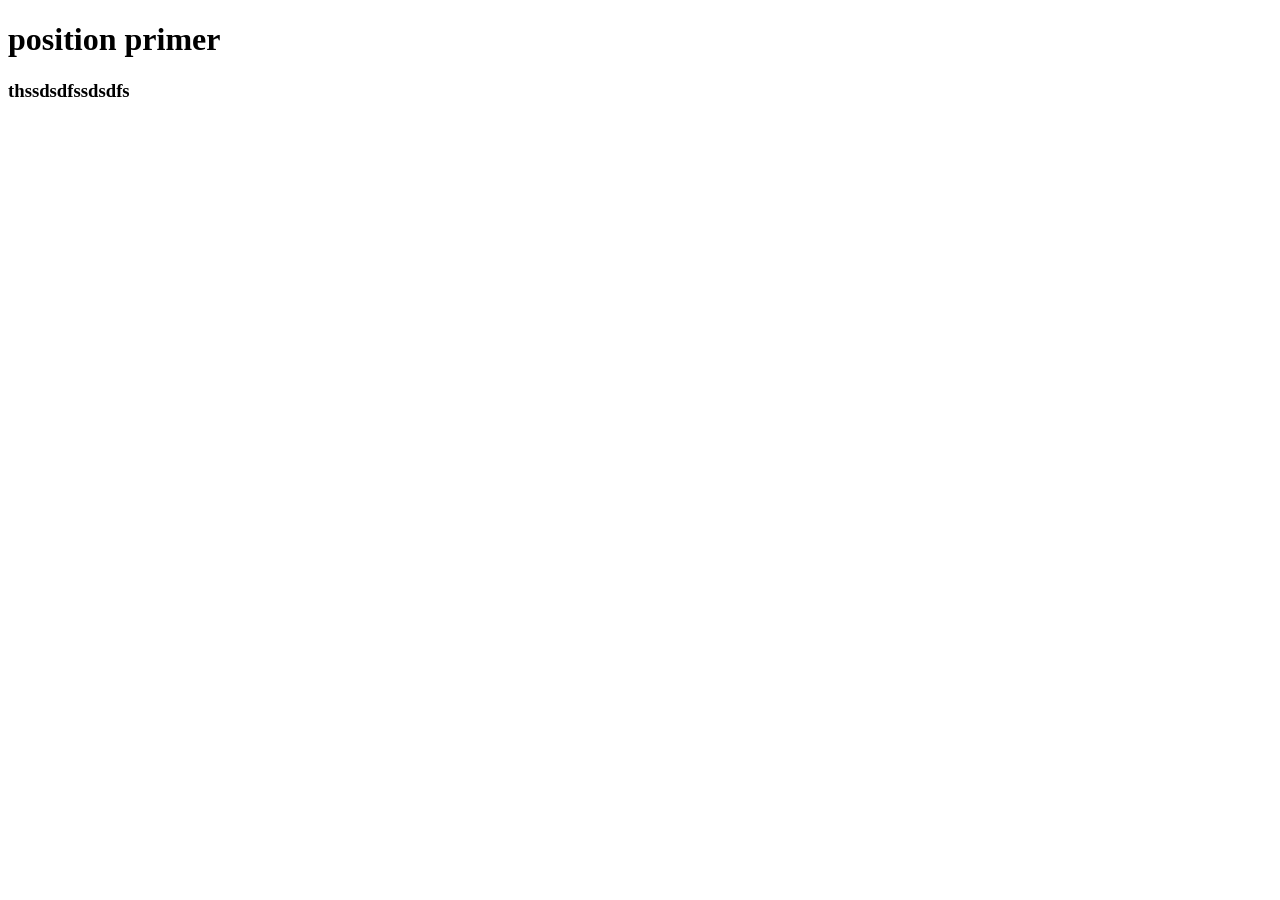
==== index.html @ b012a733 "index add" ====
<!DOCTYPE html>
<html>
<head>
	<title>witpoli position primer</title>
	<link rel="stylesheet" href="style.scss">
</head>
<body>

<!-- google form code -->
<!-- https://docs.google.com/spreadsheets/d/1E1pTPVAfE-c4VFsl24jD144s67pmPw9c_oCCeOTcOKY/pubhtml -->

<!-- form embedd -->

<!-- <iframe src="https://docs.google.com/forms/d/19LBDYblHAmkyZDLu_5EebUnBT2uLsnxxg2uSmSsYRYU/viewform?embedded=true" width="800" height="500" frameborder="0" marginheight="0" marginwidth="0">Loading...</iframe> -->

<h1>position primer</h1>
<h3>thssdsdfssdsdfs</h3>
</body>
</html>
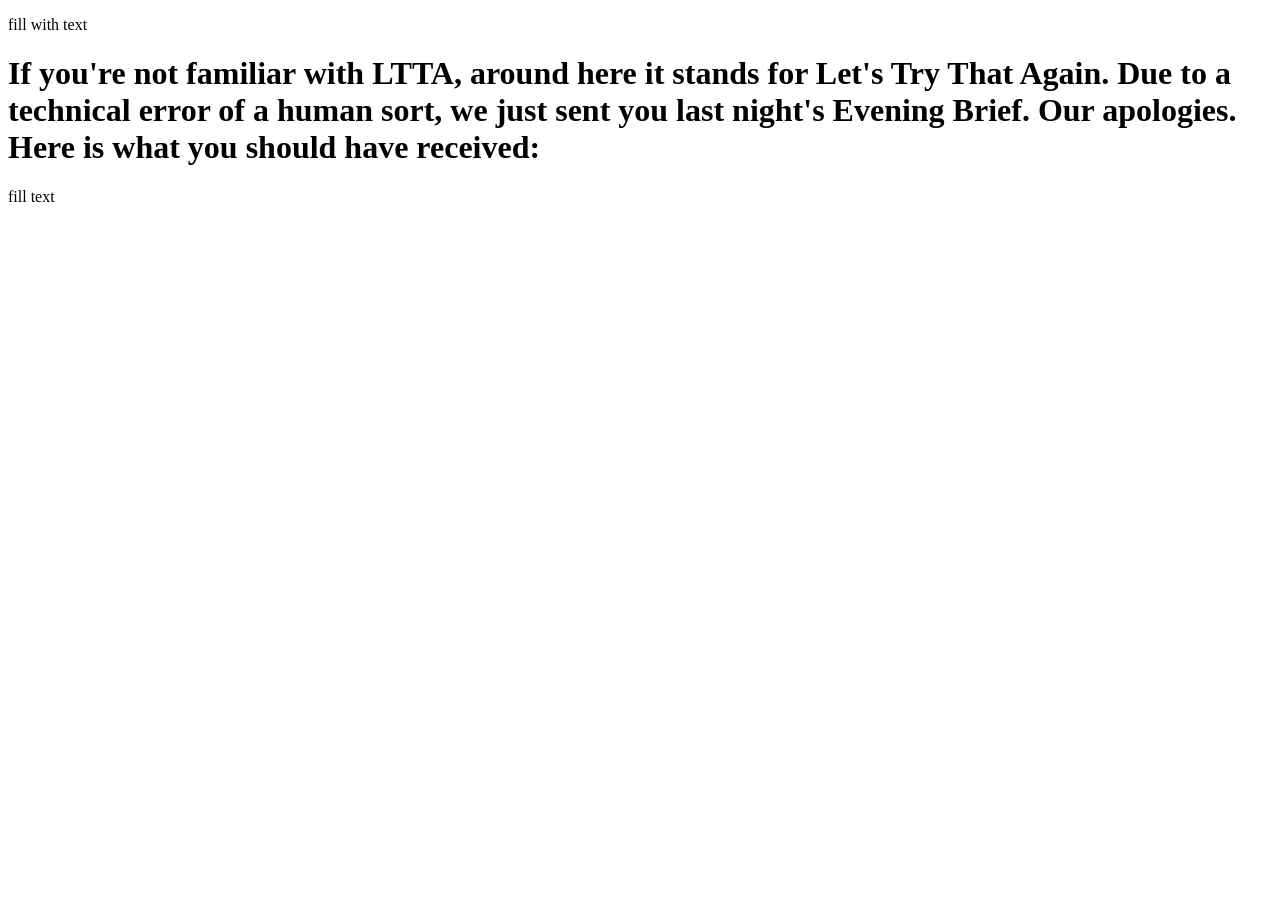
==== commit 7af60590: "wizzy is so hekpful" ====
--- a/index.html
+++ b/index.html
@@ -12,8 +12,9 @@
 <!-- form embedd -->
 
 <!-- <iframe src="https://docs.google.com/forms/d/19LBDYblHAmkyZDLu_5EebUnBT2uLsnxxg2uSmSsYRYU/viewform?embedded=true" width="800" height="500" frameborder="0" marginheight="0" marginwidth="0">Loading...</iframe> -->
-
-<h1>position primer</h1>
-<h3>thssdsdfssdsdfs</h3>
+<p>fill with text</p>
+<h1>If you're not familiar with LTTA, around here it stands for Let's Try That Again. Due to a technical error of a human sort, we just sent you last night's Evening Brief. Our apologies. Here is what you should have received:
+</h1>
+<p>fill text</p>
 </body>
 </html>
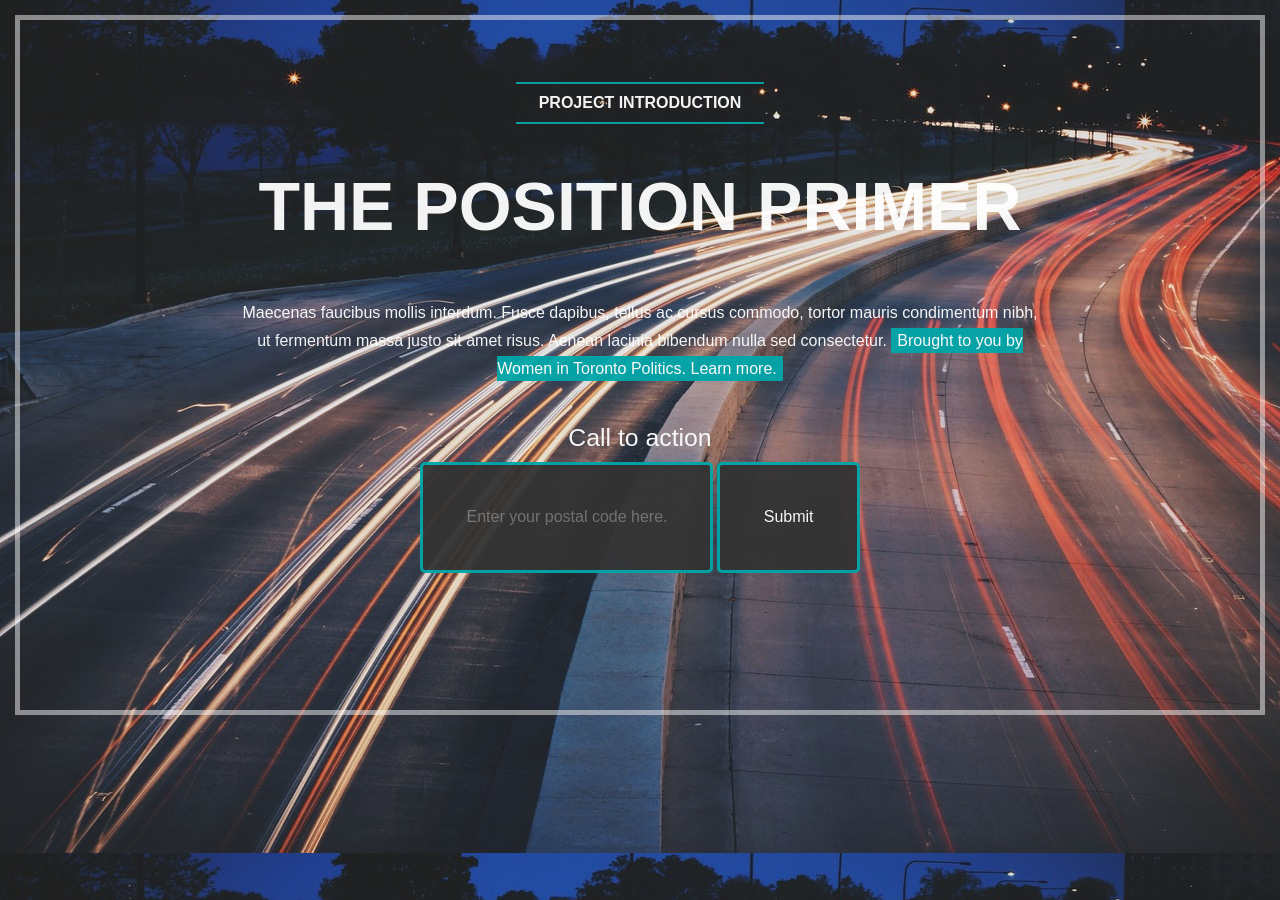
==== commit 9fd10576: "first commit" ====
--- a/index.html
+++ b/index.html
@@ -1,20 +1,58 @@
 <!DOCTYPE html>
 <html>
 <head>
+	<meta charset="utf-8">
+	<meta name="viewport" content="width=device-width, initial-scale=1.0">
+
 	<title>witpoli position primer</title>
-	<link rel="stylesheet" href="style.scss">
+
+	<!-- meta info -->
+	<meta name="description" content="a guide to the toronto municipal election" />
+	<meta name="keywords" content="women in toronto politics munipical election mayor rob ford oliva chowa" />
+	<meta name="author" content="WiTOpoli" />
+
+	<!-- style sheets and links -->
+	<link type="image/png" href="img/favicon.png" rel="icon">
+	<link rel="stylesheet" type="text/css" href="style.css">
+	
+	<!-- google fonts -->
 </head>
 <body>
 
-<!-- google form code -->
-<!-- https://docs.google.com/spreadsheets/d/1E1pTPVAfE-c4VFsl24jD144s67pmPw9c_oCCeOTcOKY/pubhtml -->
+<!-- start main -->
+<main>
+<div class="overlay">
+	<!-- start header -->
+	
+	<!-- <div class="title"> -->
+		<!-- <h1>Position primer</h1> -->
+		<!-- <img src="img/logo.jpg"> -->
+	<!-- </div> -->
+	
+	<header>
+		<h3>project introduction</h3>
+		<h1>the Position Primer</h1>
+		<p class="intro">Maecenas faucibus mollis interdum. Fusce dapibus, tellus ac cursus commodo, tortor mauris condimentum nibh, ut fermentum massa justo sit amet risus. Aenean lacinia bibendum nulla sed consectetur. <a href="#"> Brought to you by Women in Toronto Politics. Learn more. </a></p>
+	</header>
+	<!-- end header -->
 
-<!-- form embedd -->
+	<!-- start enter form -->
+	<div class="enter">	
+		<p class="calltoaction">Call to action</p>
+		<form class="input">
+			<input type="text" id="ward" name="ward" placeholder="Enter your postal code here.">
+			<button id="submitButton" name="submitButton">Submit</button>
+		</form>
+	</div>
+	<!-- end enter form -->
 
-<!-- <iframe src="https://docs.google.com/forms/d/19LBDYblHAmkyZDLu_5EebUnBT2uLsnxxg2uSmSsYRYU/viewform?embedded=true" width="800" height="500" frameborder="0" marginheight="0" marginwidth="0">Loading...</iframe> -->
-<p>fill with text</p>
-<h1>If you're not familiar with LTTA, around here it stands for Let's Try That Again. Due to a technical error of a human sort, we just sent you last night's Evening Brief. Our apologies. Here is what you should have received:
-</h1>
-<p>fill text</p>
+	<!-- start footer -->
+<!-- 	<footer>
+		<p>A project by Women in Toronto Politics. | Developed by JW.</p>
+	</footer> -->
+	<!-- end footer -->
+</div>
+</main>
+<!-- end main -->
 </body>
 </html>
--- a/style.css
+++ b/style.css
@@ -0,0 +1,318 @@
+.clearfix:after {
+  visibility: hidden;
+  display: block;
+  font-size: 0;
+  content: " ";
+  clear: both;
+  height: 0;
+}
+
+* html .clearfix {
+  zoom: 1;
+}
+
+/* IE6 */
+*:first-child + html .clearfix {
+  zoom: 1;
+}
+
+/* IE7 */
+* {
+  -webkit-box-sizing: border-box;
+  -moz-box-sizing: border-box;
+  box-sizing: border-box;
+  margin: 0 auto;
+  padding: 0 auto;
+}
+
+article, aside, details, figcaption, figure, footer, header, hgroup, main, nav, section, summary {
+  display: block;
+}
+
+audio, canvas, video {
+  display: inline-block;
+}
+
+audio:not([controls]) {
+  display: none;
+  height: 0;
+}
+
+[hidden] {
+  display: none;
+}
+
+html {
+  font-family: sans-serif;
+  -ms-text-size-adjust: 100%;
+  -webkit-text-size-adjust: 100%;
+}
+
+body {
+  margin: 0;
+}
+
+a:focus {
+  outline: thin dotted;
+}
+
+a:active, a:hover {
+  outline: 0;
+}
+
+abbr[title] {
+  border-bottom: 1px dotted;
+}
+
+b, strong {
+  font-weight: bold;
+}
+
+dfn {
+  font-style: italic;
+}
+
+hr {
+  -moz-box-sizing: content-box;
+  box-sizing: content-box;
+  height: 0;
+}
+
+mark {
+  background: #ff0;
+  color: #000;
+}
+
+code, kbd, pre, samp {
+  font-family: monospace,serif;
+  font-size: 1em;
+}
+
+pre {
+  white-space: pre-wrap;
+}
+
+q {
+  quotes: "\201C" "\201D" "\2018" "\2019";
+}
+
+small {
+  font-size: 80%;
+}
+
+sub, sup {
+  font-size: 75%;
+  line-height: 0;
+  position: relative;
+  vertical-align: baseline;
+}
+
+sup {
+  top: -0.5em;
+}
+
+sub {
+  bottom: -0.25em;
+}
+
+img {
+  border: 0;
+}
+
+svg:not(:root) {
+  overflow: hidden;
+}
+
+figure {
+  margin: 0;
+}
+
+fieldset {
+  border: 1px solid #c0c0c0;
+  margin: 0 2px;
+  padding: 0.35em 0.625em 0.75em;
+}
+
+legend {
+  border: 0;
+  padding: 0;
+}
+
+button, input, select, textarea {
+  font-family: inherit;
+  font-size: 100%;
+  margin: 0;
+}
+
+button, input {
+  line-height: normal;
+}
+
+button, select {
+  text-transform: none;
+}
+
+button, html input[type="button"], input[type="reset"], input[type="submit"] {
+  -webkit-appearance: button;
+  cursor: pointer;
+}
+
+button[disabled], html input[disabled] {
+  cursor: default;
+}
+
+input[type="checkbox"], input[type="radio"] {
+  box-sizing: border-box;
+  padding: 0;
+}
+
+input[type="search"] {
+  -webkit-appearance: textfield;
+  -moz-box-sizing: content-box;
+  -webkit-box-sizing: content-box;
+  box-sizing: content-box;
+}
+
+input[type="search"]::-webkit-search-cancel-button, input[type="search"]::-webkit-search-decoration {
+  -webkit-appearance: none;
+}
+
+button::-moz-focus-inner, input::-moz-focus-inner {
+  border: 0;
+  padding: 0;
+}
+
+textarea {
+  overflow: auto;
+  vertical-align: top;
+}
+
+table {
+  border-collapse: collapse;
+  border-spacing: 0;
+}
+
+/*h1, h2 {
+	font-family: Helvetica;
+	color: $light;
+	text-align: center;
+}
+*/
+h1 {
+  font-size: 4.25em;
+  text-transform: uppercase;
+  text-align: center;
+  color: white;
+  padding: 3.5% 0;
+  /*border: 5px solid $light;*/
+}
+
+h3 {
+  font-size: 1em;
+  text-align: center;
+  color: white;
+  border-bottom: 2px solid #00a7aa;
+  border-top: 2px solid #00a7aa;
+  padding: 10px 0;
+  max-width: 20%;
+  text-transform: uppercase;
+  margin-top: 5%;
+}
+h3 p {
+  color: white;
+  text-align: center;
+  font-size: 1.25em;
+  max-width: 50%;
+  margin-top: 50px;
+}
+
+p.intro {
+  color: white;
+  text-align: center;
+  margin-top: 10px;
+  max-width: 65%;
+  line-height: 1.75em;
+}
+
+footer {
+  /*	clear: both;
+  	bottom: 0;
+  	position: fixed;*/
+  width: 100%;
+  background-color: rgba(51, 51, 51, 0.95);
+  color: white;
+}
+
+body {
+  background-image: url(img/background.jpg);
+}
+
+/*.overlay {
+	background-color: rgba(0, 0, 0, 0.5);
+	height: 100%;
+	width: 100%;
+}*/
+.title {
+  padding: 3.5% 0;
+}
+
+header {
+  /*padding: 1.5% 7.5%;*/
+  width: 100%;
+  margin: 2.5% 0;
+}
+
+main {
+  margin: 15px;
+  height: 700px;
+  opacity: 0.95;
+  border: 5px solid rgba(255, 255, 255, 0.5);
+  /*	-webkit-border-radius: 5px;
+  	-moz-border-radius: 5px;
+  	border-radius: 5px;*/
+}
+
+.enter {
+  text-align: center;
+  margin: 0;
+  padding: 0;
+}
+.enter input {
+  border: 3px solid #00a7aa;
+  background-color: #333333;
+  padding: 3.5%;
+  -webkit-border-radius: 5px;
+  -moz-border-radius: 5px;
+  border-radius: 5px;
+}
+
+input #ward {
+  color: white;
+}
+
+button {
+  border: 3px solid #00a7aa;
+  background-color: #333333;
+  padding: 3.5%;
+  -webkit-border-radius: 5px;
+  -moz-border-radius: 5px;
+  border-radius: 5px;
+  color: white;
+}
+button:hover {
+  background-color: #00a7aa;
+  color: white;
+}
+
+p.calltoaction {
+  color: white;
+  font-size: 1.55em;
+  padding: 10px 0;
+}
+
+a {
+  background-color: #00a7aa;
+  padding: .5% .75%;
+  text-decoration: none;
+  color: white;
+}
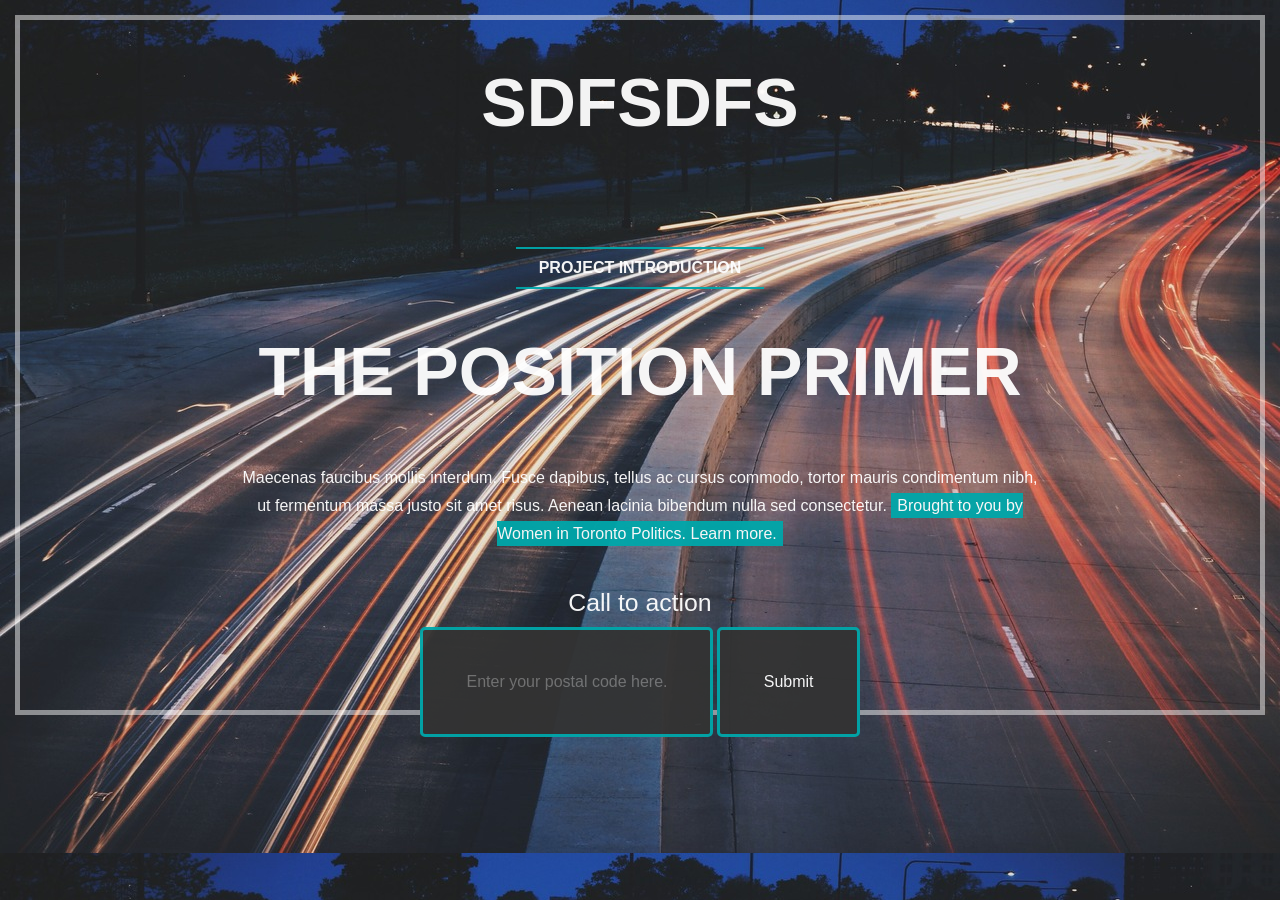
==== commit 0b356851: "work, please" ====
--- a/index.html
+++ b/index.html
@@ -21,6 +21,7 @@
 
 <!-- start main -->
 <main>
+<h1>sdfsdfs</h1>
 <div class="overlay">
 	<!-- start header -->
 	
